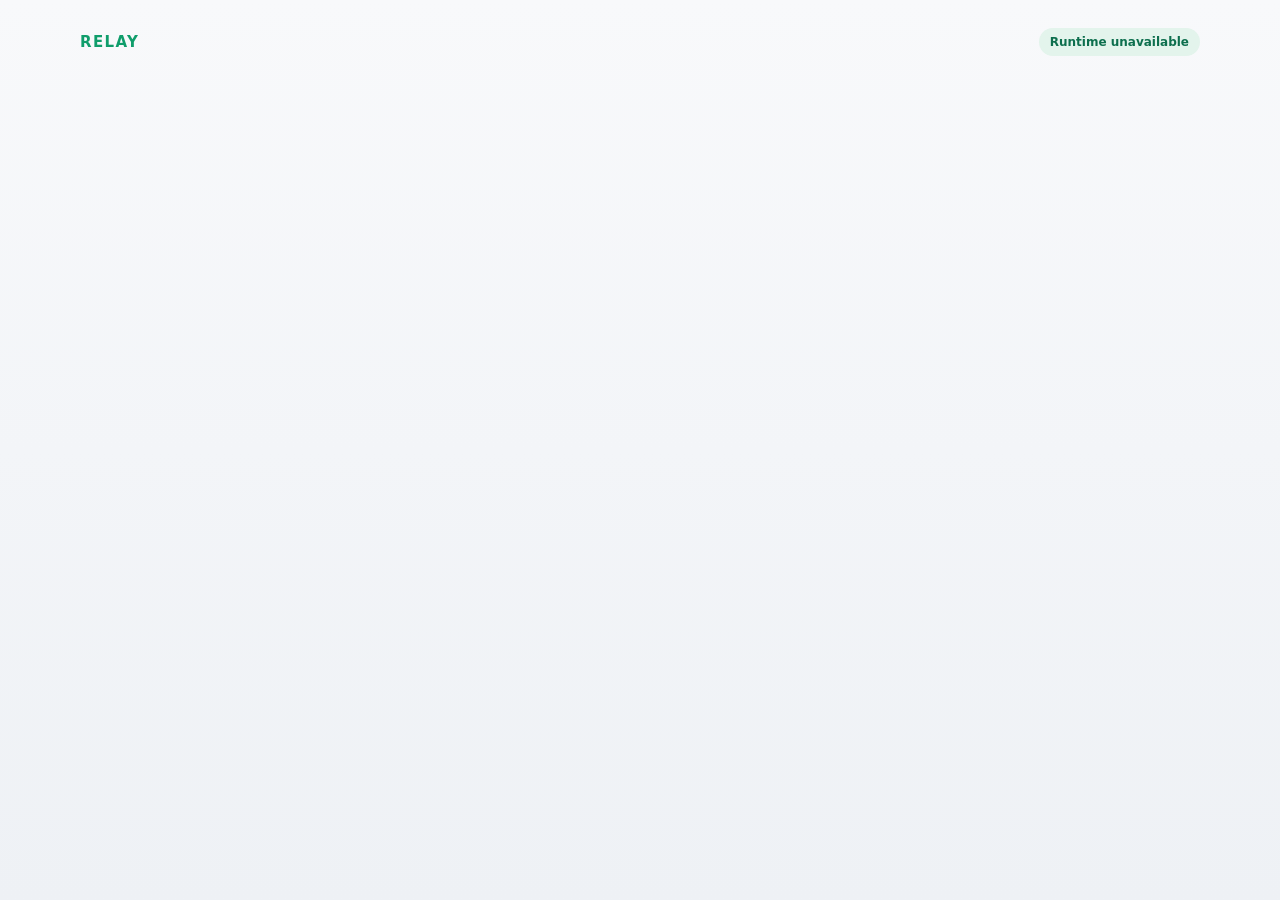
==== src/relay_agent/static/index.html @ c9632611 "Recolor dashboard green, tighten the homepage, and add agent/human mode chip - Switch the accent pal" ====
<!doctype html>
<html lang="en">
  <head>
    <meta charset="utf-8" />
    <meta name="viewport" content="width=device-width, initial-scale=1" />
    <title>Relay</title>
    <style>
      :root {
        color-scheme: light;
        font-family: Inter, ui-sans-serif, system-ui, -apple-system, BlinkMacSystemFont, "Segoe UI", sans-serif;
        background: #f5f6f8;
        color: #17191c;
      }
      * { box-sizing: border-box; }
      body { margin: 0; min-height: 100vh; background: linear-gradient(180deg, #f8f9fb, #eef1f5); transition: background .45s ease; }
      body.private-takeover { background: #0a0b0e; }
      :root:has(body.private-takeover) { background: #0a0b0e; }
      .mode-flag { display: none; align-items: center; gap: 7px; padding: 7px 12px; border-radius: 999px; border: 1px solid #cfe9dc; background: #e3f4ec; color: #0d6f4e; font-size: 12px; font-weight: 700; letter-spacing: .01em; }
      .mode-flag.on { display: inline-flex; }
      .mode-flag .dot { width: 7px; height: 7px; border-radius: 50%; background: #0f9d6b; box-shadow: 0 0 0 3px rgba(15,157,107,.18); }
      body.private-takeover .mode-flag { border-color: rgba(255,255,255,.14); background: rgba(255,255,255,.08); color: #d7dbe4; }
      body.private-takeover .mode-flag .dot { background: #7dd6a8; box-shadow: 0 0 0 3px rgba(125,214,168,.18); }
      button, textarea, input, select { font: inherit; }
      button { border: 0; cursor: pointer; }
      button:disabled { cursor: not-allowed; opacity: .42; }
      .shell { width: min(1120px, calc(100% - 28px)); margin: 0 auto; padding: 28px 0; }
      header { display: flex; align-items: center; justify-content: space-between; gap: 18px; margin-bottom: 22px; }
      .header-actions { display: flex; align-items: center; gap: 10px; }
      .brand { color: #0f9d6b; font-size: 15px; font-weight: 800; letter-spacing: .09em; text-transform: uppercase; }
      .mode { padding: 7px 11px; border-radius: 999px; background: #e3f4ec; color: #0d6f4e; font-size: 12px; font-weight: 700; }
      .model-settings-open { display: none; padding: 7px 11px; border: 1px solid #cbd1da; border-radius: 999px; color: #4f5660; background: white; font-size: 12px; font-weight: 750; }
      .settings-backdrop { position: fixed; z-index: 20; inset: 0; display: none; place-items: center; padding: 20px; background: rgba(24, 28, 38, .42); backdrop-filter: blur(3px); }
      .settings-backdrop.open { display: grid; }
      .settings-panel { width: min(560px, 100%); padding: 24px; border-radius: 20px; background: white; box-shadow: 0 24px 80px rgba(20, 25, 40, .24); }
      .settings-panel h2 { margin: 0 0 7px; font-size: 24px; }
      .settings-copy { margin: 0 0 20px; color: #69717c; font-size: 13px; line-height: 1.5; }
      .settings-fields { display: grid; gap: 15px; }
      .settings-field select { width: 100%; padding: 11px 38px 11px 12px; border: 1px solid #cbd1da; border-radius: 11px; color: #17191c; background: white; outline: none; }
      .settings-field select:focus { border-color: #16a06b; box-shadow: 0 0 0 3px rgba(22, 160, 107, .12); }
      .settings-help { display: block; margin-top: 5px; color: #7a818c; font-size: 11px; }
      .settings-actions { display: flex; align-items: center; justify-content: flex-end; gap: 9px; margin-top: 22px; }
      .secondary { padding: 10px 14px; border: 1px solid #cbd1da; border-radius: 10px; color: #4f5660; background: white; font-weight: 700; }
      #landing { position: relative; }
      #landing::before { content: ""; position: absolute; z-index: 0; top: -90px; left: 50%; width: 720px; max-width: 96vw; height: 440px; transform: translateX(-50%); background: radial-gradient(58% 58% at 50% 38%, rgba(15,157,107,.18), rgba(15,157,107,0) 72%); pointer-events: none; }
      #landing > * { position: relative; z-index: 1; }
      .hero { margin: 20px 0 22px; }
      .eyebrow { display: inline-flex; align-items: center; gap: 8px; margin-bottom: 15px; padding: 7px 13px; border: 1px solid #cfe9dc; border-radius: 999px; background: rgba(227,244,236,.8); color: #0d6f4e; font-size: 12px; font-weight: 700; letter-spacing: .02em; }
      .eyebrow-dot { width: 7px; height: 7px; border-radius: 50%; background: #0f9d6b; box-shadow: 0 0 0 3px rgba(15,157,107,.16); }
      h1 { max-width: 760px; margin: 0 0 12px; font-size: clamp(30px, 4.4vw, 44px); line-height: 1.05; letter-spacing: -.04em; }
      .lede { max-width: 660px; margin: 0; color: #5a616c; font-size: 16px; line-height: 1.55; }
      .hero-chips { display: flex; flex-wrap: wrap; gap: 9px; margin-top: 18px; }
      .hero-chip { padding: 7px 13px; border: 1px solid #e2e5ec; border-radius: 999px; background: rgba(255,255,255,.75); color: #4f5660; font-size: 12px; font-weight: 650; box-shadow: 0 1px 2px rgba(20,25,40,.04); }
      .panel { overflow: hidden; border: 1px solid #dde1e7; border-radius: 20px; background: white; box-shadow: 0 24px 70px rgba(30, 35, 50, .10); }
      .intake { padding: 22px; }
      .intake-footer { display: flex; align-items: center; gap: 12px; margin-top: 16px; }
      .intake-footer .file-name { flex: 1 1 auto; min-width: 0; }
      .start-progress { display: none; align-items: center; gap: 11px; margin-top: 14px; padding: 12px 14px; border: 1px solid #cbe8db; border-radius: 12px; color: #0d6f4e; background: #edf7f2; font-size: 12px; font-weight: 650; line-height: 1.4; }
      .start-progress.visible { display: flex; }
      .spinner { flex: 0 0 auto; width: 17px; height: 17px; border: 2px solid #a9e0c9; border-top-color: #0f9d6b; border-radius: 50%; animation: spin .8s linear infinite; }
      @keyframes spin { to { transform: rotate(360deg); } }
      .setup-panel { max-width: 720px; margin: 54px auto 0; padding: 26px; }
      .setup-panel h1 { margin-bottom: 10px; font-size: clamp(28px, 4vw, 40px); }
      .setup-copy { margin: 0 0 22px; color: #606772; line-height: 1.55; }
      .setup-grid { display: grid; grid-template-columns: repeat(2, minmax(0, 1fr)); gap: 16px; }
      .setup-field input { width: 100%; padding: 12px 13px; border: 1px solid #cbd1da; border-radius: 11px; outline: none; }
      .setup-actions { display: flex; align-items: center; justify-content: space-between; gap: 16px; margin-top: 20px; }
      .setup-note { color: #767d87; font-size: 12px; line-height: 1.45; }
      label { display: block; margin-bottom: 9px; font-size: 13px; font-weight: 750; }
      textarea { width: 100%; min-height: 148px; resize: vertical; border: 1px solid #cbd1da; border-radius: 14px; padding: 14px; color: #17191c; background: #fff; outline: none; }
      textarea:focus, input:focus { border-color: #16a06b; box-shadow: 0 0 0 3px rgba(22, 160, 107, .12); }
      .intake-row { display: flex; align-items: center; justify-content: space-between; gap: 16px; margin-top: 14px; }
      .file-row { display: flex; align-items: center; gap: 10px; margin-top: 12px; }
      .attach-plus { display: inline-flex; align-items: center; justify-content: center; flex: 0 0 auto; width: 40px; height: 40px; margin: 0; border: 1px solid #d5d9e0; border-radius: 12px; color: #4f5660; background: #fff; box-shadow: 0 1px 2px rgba(20,25,40,.05); cursor: pointer; transition: border-color .16s ease, background .16s ease, transform .12s ease; }
      .attach-plus:hover { border-color: #84cbad; color: #0d6f4e; background: #f7f8ff; transform: translateY(-1px); }
      .file-row input, .intake-footer input[type="file"] { position: absolute; width: 1px; height: 1px; overflow: hidden; opacity: 0; }
      .file-name { color: #6b727c; font-size: 12px; }
      .hint { color: #767d87; font-size: 12px; }
      .primary { padding: 11px 17px; border-radius: 11px; background: #17191c; color: white; font-weight: 700; }
      .workspace { display: none; width: 100%; max-width: 100%; height: min(760px, calc(100vh - 70px)); }
      .boards { display: flex; width: 100%; height: 100%; min-width: 0; align-items: stretch; overflow: visible; }
      .board { display: grid; width: 100%; min-width: 0; min-height: 0; overflow: hidden; grid-template-columns: minmax(0, 1fr); grid-template-rows: auto minmax(0, 1fr) auto; border: 1px solid #dde1e7; border-radius: 20px; background: white; box-shadow: 0 14px 45px rgba(30, 35, 50, .07); transition: opacity .42s ease, filter .42s ease, box-shadow .42s ease; }
      .planning-board { flex: 1 1 auto; }
      .board.active { border-color: #9ca6f5; box-shadow: 0 0 0 3px rgba(22, 160, 107, .13), 0 18px 55px rgba(30, 35, 50, .1); }
      .board.inactive { opacity: .5; filter: grayscale(.25); }
      .calling-board { position: relative; display: block; flex: 0 0 0; width: 0; height: 100%; margin-left: 0; align-self: stretch; visibility: hidden; opacity: 0; transform: translateX(16px); pointer-events: none; transition: flex-basis .68s cubic-bezier(.16,1,.3,1), width .68s cubic-bezier(.16,1,.3,1), height .58s cubic-bezier(.16,1,.3,1), margin-left .68s cubic-bezier(.16,1,.3,1), opacity .28s ease, transform .52s cubic-bezier(.16,1,.3,1), border-radius .48s ease; }
      .workspace.calling-active .calling-board,
      .workspace.call-history-open .calling-board { flex-basis: calc(50% - 6px); width: calc(50% - 6px); height: 100%; margin-left: 12px; align-self: stretch; visibility: visible; opacity: 1; transform: translateX(0); pointer-events: auto; }
      .workspace.planning-active.has-call-history:not(.call-history-open) .calling-board { flex-basis: 48px; width: 48px; height: 210px; margin-left: 10px; align-self: flex-start; visibility: visible; opacity: 1; transform: translateX(0); border-radius: 16px 0 0 16px; pointer-events: auto; }
      .workspace.planning-active .calling-board .composer { display: none; }
      .workspace.calling-active .planning-board { opacity: 1; filter: none; }
      .workspace.call-history-open .calling-board.inactive { opacity: 1; filter: none; border-color: #cbd1da; box-shadow: 0 14px 45px rgba(30, 35, 50, .07); }
      .workspace.planning-active.has-call-history:not(.call-history-open) .calling-board.inactive { opacity: 1; filter: none; border-color: #7cc6a4; box-shadow: -6px 12px 30px rgba(53, 64, 161, .16); }
      .call-content { position: absolute; inset: 0; display: grid; width: 100%; height: 100%; min-width: 0; min-height: 0; grid-template-columns: minmax(0, 1fr); grid-template-rows: auto auto minmax(0, 1fr) auto; opacity: 0; transform: translateX(18px); visibility: hidden; pointer-events: none; transition: opacity .18s ease, transform .32s ease, visibility 0s linear .32s; }
      .workspace.calling-active .call-content,
      .workspace.call-history-open .call-content { opacity: 1; transform: translateX(0); visibility: visible; pointer-events: auto; transition: opacity .3s ease .22s, transform .48s cubic-bezier(.16,1,.3,1) .12s, visibility 0s linear 0s; }
      .call-bookmark { position: absolute; inset: 0; display: flex; flex-direction: column; align-items: center; justify-content: center; gap: 12px; width: 100%; padding: 12px 0; border-radius: inherit; color: #3540a1; background: linear-gradient(180deg, #f4f5ff, #e8eaff); opacity: 0; visibility: hidden; pointer-events: none; transition: opacity .2s ease, visibility 0s linear .25s; }
      .workspace.planning-active.has-call-history:not(.call-history-open) .call-bookmark { opacity: 1; visibility: visible; pointer-events: auto; transition: opacity .28s ease .28s, visibility 0s linear 0s; }
      .bookmark-label { writing-mode: vertical-rl; transform: rotate(180deg); font-size: 11px; font-weight: 800; letter-spacing: .06em; text-transform: uppercase; }
      .bookmark-count { display: grid; width: 24px; height: 24px; place-items: center; border-radius: 999px; color: white; background: #0f9d6b; font-size: 10px; font-weight: 800; }
      .board-header { display: flex; align-items: center; justify-content: space-between; gap: 14px; min-width: 0; overflow: hidden; padding: 14px 16px; border-bottom: 1px solid #e6e8ed; background: #fbfbfc; }
      .workspace.planning-active.has-call-history .call-board-header { cursor: pointer; }
      .task-title { min-width: 0; }
      .task-title strong { display: flex; align-items: center; gap: 8px; font-size: 14px; }
      .task-title > span { display: block; overflow: hidden; color: #747b85; font-size: 12px; text-overflow: ellipsis; white-space: nowrap; }
      .phase-badge { padding: 4px 7px; border-radius: 999px; color: #4a55c7; background: #e0f3ea; font-size: 10px; font-weight: 800; text-transform: uppercase; }
      .phase-badge.live { color: #9a342d; background: #ffebe9; }
      .call-controls { display: flex; flex: 0 0 auto; align-items: center; gap: 8px; }
      .history-toggle { display: none; padding: 8px 11px; border: 1px solid #cbd1da; border-radius: 9px; color: #4f5660; background: white; font-size: 11px; font-weight: 750; }
      .workspace.planning-active.has-call-history .history-toggle { display: block; }
      .listen { display: none; align-items: center; gap: 7px; flex: 0 0 auto; padding: 8px 13px; border: 1px solid #d5d9e0; border-radius: 999px; color: #4f5660; background: #fff; font-size: 12px; font-weight: 650; box-shadow: 0 1px 2px rgba(20,25,40,.05); transition: border-color .16s ease, color .16s ease, background .16s ease, box-shadow .16s ease; }
      .listen:hover { border-color: #b7bcc6; color: #24282e; }
      .listen svg { display: block; }
      .listen.active { border-color: #5cbf98; color: #3540a1; background: #e6f5ee; box-shadow: 0 0 0 3px rgba(22,160,107,.12); }
      .takeover-bar { width: 100%; margin: 0 0 9px; padding: 12px 14px; border: 1px solid #d5d9e0; border-radius: 13px; background: #fff; color: #24282e; font-size: 13px; font-weight: 700; box-shadow: 0 1px 3px rgba(20,25,40,.06); transition: border-color .16s ease, background .16s ease, color .16s ease, box-shadow .16s ease, transform .12s ease; }
      .takeover-bar:hover:not(:disabled) { border-color: #b7bcc6; transform: translateY(-1px); }
      .takeover-bar.active { border-color: #0f9d6b; background: #0f9d6b; color: #fff; box-shadow: 0 6px 20px rgba(15,157,107,.28); }
      .takeover-bar.required { border-color: #d9534a; background: #fff2f0; color: #a5332a; animation: takeover-pulse 1.2s ease-in-out infinite; }
      @keyframes takeover-pulse { 50% { transform: scale(1.035); box-shadow: 0 0 0 7px rgba(211, 72, 61, .13); } }
      .prompt.takeover-warning { border: 2px solid #d95b50; background: #fff0ed; color: #7f2923; }
      .takeover-mode-label { display: none; padding: 7px 10px; border: 1px solid rgba(255,255,255,.2); border-radius: 999px; color: #f4f5f7; background: rgba(255,255,255,.09); backdrop-filter: blur(12px); font-size: 10px; font-weight: 800; letter-spacing: .04em; text-transform: uppercase; }
      .workspace.takeover-active .takeover-mode-label { display: inline-flex; }
      .workspace.takeover-active .planning-board { border-color: #30343b; color: #f4f5f7; background: #101216; box-shadow: 0 0 0 3px rgba(25,27,32,.2), 0 22px 70px rgba(0,0,0,.28); }
      .workspace.takeover-active .planning-board .board-header,
      .workspace.takeover-active .planning-board .composer { border-color: #30343b; background: rgba(18,20,24,.92); }
      .workspace.takeover-active .planning-board .timeline { background: radial-gradient(circle at top right, #252a31, #101216 58%); }
      .workspace.takeover-active .planning-board .task-title > span,
      .workspace.takeover-active .planning-board .speaker,
      .workspace.takeover-active .planning-board .hint { color: #aeb4be; }
      .workspace.takeover-active .planning-board .phase-badge { color: #f0f2f5; background: rgba(255,255,255,.12); }
      .workspace.takeover-active .planning-board .relay_private { border-color: #59616e; color: #ecf0f4; background: rgba(255,255,255,.08); }
      .workspace.takeover-active .planning-board .user_private { border-color: #376b58; color: #dff9ee; background: rgba(29,99,73,.3); }
      .workspace.takeover-active .planning-board .prompt { color: #edf0f4; background: rgba(255,255,255,.08); }
      .workspace.takeover-active .planning-board .prompt.takeover-warning { border-color: #e88980; color: #ffe8e5; background: rgba(142,45,38,.3); }
      .workspace.takeover-active .planning-board input { border-color: #4a505a; color: #f7f8fa; background: #1c1f24; }
      .workspace.takeover-active .planning-board input::placeholder { color: #858d98; }
      .workspace.takeover-active .calling-board { opacity: .5; filter: grayscale(1); box-shadow: none; }
      .workspace.takeover-active .takeover.active { border-color: #f1f3f5; color: #f6f7f8; background: #17191d; box-shadow: 0 0 0 3px rgba(255,255,255,.12); }
      /* Full-app "private mode": the entire interface goes dark while the user has taken over the call. */
      body.private-takeover { background: #0a0b0e; }
      body.private-takeover .brand { color: #a6e3c8; }
      body.private-takeover .mode { background: rgba(255,255,255,.08); color: #d3d7e0; }
      body.private-takeover .model-settings-open { border-color: #33383f; color: #d3d7e0; background: rgba(255,255,255,.04); }
      body.private-takeover .takeover-bar.active { border-color: rgba(255,255,255,.22); }
      .hangup { flex: 0 0 auto; padding: 9px 13px; border: 1px solid #d64c4c; border-radius: 10px; background: #d64c4c; color: #fff; font-size: 12px; font-weight: 750; }
      .call-tabs { display: flex; min-width: 0; gap: 7px; overflow-x: auto; padding: 10px 12px; border-bottom: 1px solid #e6e8ed; background: white; scrollbar-width: thin; }
      .call-tab { flex: 0 0 auto; max-width: 190px; overflow: hidden; padding: 8px 10px; border: 1px solid #d8dce3; border-radius: 9px; color: #68707b; background: #f8f9fb; font-size: 11px; font-weight: 750; text-overflow: ellipsis; white-space: nowrap; }
      .call-tab.selected { border-color: #7cc6a4; color: #3540a1; background: #e3f4ec; }
      .call-tab.current::before { content: ''; display: inline-block; width: 6px; height: 6px; margin-right: 6px; border-radius: 50%; background: #e2564c; vertical-align: 1px; }
      .call-timeline-shell { min-width: 0; min-height: 0; overflow: hidden; background: #f7f8fa; }
      .call-pane { display: none; width: 100%; height: 100%; }
      .call-pane.selected { display: block; }
      .timeline { min-width: 0; overflow-x: hidden; overflow-y: auto; padding: 22px clamp(16px, 4vw, 54px); background: #f7f8fa; }
      .event { min-width: 0; margin: 0 0 13px; animation: rise .22s ease-out; }
      .message-event { display: flex; width: 100%; min-width: 0; flex-direction: column; align-items: flex-start; }
      .message-event.right { align-items: flex-end; }
      .message-event.optimistic { opacity: .82; }
      .message-event.optimistic-failed .bubble { border-color: #e2aaa5; background: #fff0ee; color: #8d332c; }
      .pending-indicator { color: #737b87; font-size: 12px; font-weight: 650; }
      .pending-indicator::after { content: '…'; display: inline-block; width: 18px; overflow: hidden; vertical-align: bottom; animation: thinking 1.2s steps(4, end) infinite; }
      @keyframes thinking { from { width: 0; } to { width: 18px; } }
      @keyframes rise { from { transform: translateY(4px); opacity: 0; } to { transform: translateY(0); opacity: 1; } }
      .bubble { width: auto; max-width: min(82%, 680px); margin: 0; padding: 11px 14px; border-radius: 16px; line-height: 1.42; font-size: 14px; overflow-wrap: anywhere; word-break: break-word; white-space: pre-wrap; }
      .representative { border-bottom-left-radius: 5px; background: white; border: 1px solid #e1e4e9; }
      .relay { border-bottom-right-radius: 5px; background: #0f9d6b; color: white; }
      .user_private { border: 1px solid #abd8c4; border-bottom-right-radius: 5px; background: #e6f7ef; color: #14533b; }
      .relay_private { border: 1px dashed #9ca6f5; border-bottom-right-radius: 5px; background: #f0f1ff; color: #3540a1; }
      .planning-board .relay_private { border-bottom-right-radius: 16px; border-bottom-left-radius: 5px; }
      .speaker { margin: 0 4px 4px; color: #7a818c; font-size: 10px; font-weight: 750; text-transform: uppercase; }
      .align-right { text-align: right; }
      .status, .notice, .secure-gap { max-width: 760px; margin: 11px auto; padding: 8px 12px; border-radius: 10px; text-align: center; font-size: 12px; }
      .status { color: #626a75; background: #e9ecf0; }
      .notice { color: #755515; background: #fff4d7; }
      .secure-gap { padding: 18px; border: 1px dashed #8c929b; color: #4f5660; background: #eef0f3; font-weight: 700; }
      .comparison { margin: 20px auto; overflow-x: auto; border: 1px solid #dce0e6; border-radius: 14px; background: white; }
      .plan-card { max-width: 760px; margin: 18px auto; overflow: hidden; border: 1px solid #dce0e6; border-radius: 14px; background: white; }
      .plan-head { padding: 13px 15px; background: #f0f1ff; color: #3540a1; font-size: 13px; font-weight: 800; }
      .plan-body { padding: 14px 15px; }
      .plan-address { margin-bottom: 10px; color: #4f5660; font-size: 12px; }
      .plan-row { display: grid; grid-template-columns: minmax(0, 1fr) minmax(0, 45%); gap: 12px; padding: 9px 0; border-top: 1px solid #eceef2; font-size: 12px; }
      .plan-phone { min-width: 0; overflow-wrap: anywhere; color: #68707b; font-variant-numeric: tabular-nums; text-align: right; }
      .plan-questions { margin: 10px 0 0; padding-left: 18px; color: #4f5660; font-size: 12px; }
      .agent-plan-summary { margin-bottom: 10px; color: #343a43; font-size: 13px; line-height: 1.45; }
      .call-summary { max-width: 760px; margin: 18px auto; overflow: hidden; border: 1px solid #bed8cc; border-radius: 16px; background: #f7fcfa; box-shadow: 0 12px 30px rgba(30, 94, 68, .08); }
      .call-summary-head { display: flex; align-items: center; justify-content: space-between; gap: 12px; padding: 14px 16px; color: #174c39; background: #e2f3ec; font-size: 13px; font-weight: 800; }
      .call-summary-status { padding: 4px 7px; border-radius: 999px; color: #236146; background: rgba(255,255,255,.7); font-size: 10px; text-transform: uppercase; }
      .call-summary-body { padding: 15px 16px; color: #3e4c46; font-size: 12px; line-height: 1.5; }
      .call-summary-section + .call-summary-section { margin-top: 12px; }
      .call-summary-section strong { display: block; margin-bottom: 5px; color: #1d332a; }
      .call-summary-list { margin: 0; padding-left: 18px; }
      .agent-plan-target { color: #68707b; font-size: 11px; }
      .comparison-caption { padding: 13px 14px; color: #4d5560; font-size: 12px; font-weight: 700; }
      table { width: 100%; border-collapse: collapse; min-width: 700px; font-size: 12px; }
      th, td { padding: 11px 13px; border-top: 1px solid #e8eaee; text-align: left; }
      th { color: #68707b; background: #fafbfc; }
      .composer { padding: 14px 18px 18px; border-top: 1px solid #e1e4e9; background: white; }
      .prompt { margin-bottom: 12px; padding: 13px; border-radius: 13px; background: #f3f4f7; }
      .prompt-question { margin-bottom: 10px; font-size: 13px; font-weight: 700; }
      .choices { display: flex; flex-wrap: wrap; gap: 8px; }
      .choice { padding: 9px 12px; border: 1px solid #cbd1da; border-radius: 10px; background: white; color: #24282e; font-size: 12px; font-weight: 700; }
      .choice:hover { border-color: #16a06b; color: #0d6f4e; }
      .choice.risky { border-color: #e0a19b; color: #a33c34; background: #fff7f6; }
      .instruction-row { display: flex; gap: 9px; }
      .instruction-row input { width: 100%; min-width: 0; padding: 11px 13px; border: 1px solid #cbd1da; border-radius: 11px; outline: none; }
      .composer-field-hint { display: none; margin: 0 0 7px; color: #737b87; font-size: 11px; font-weight: 650; }
      .composer-field-hint.visible { display: block; }
      .send { padding: 10px 15px; border-radius: 10px; background: #17191c; color: white; font-weight: 700; }
      .attach-inline { display: none; align-items: center; justify-content: center; flex: 0 0 auto; width: 42px; margin: 0; border: 1px solid #d5d9e0; border-radius: 12px; color: #4f5660; background: #fff; cursor: pointer; transition: border-color .16s ease, color .16s ease, background .16s ease; }
      .attach-inline:hover { border-color: #84cbad; color: #0d6f4e; background: #f7f8ff; }
      .instruction-row .task-context-input { position: absolute; width: 1px; min-width: 1px; height: 1px; padding: 0; overflow: hidden; opacity: 0; }
      .secure-form { display: grid; grid-template-columns: minmax(0, 1fr); gap: 8px; margin: 10px 0; }
      .secure-form input { min-width: 0; padding: 10px; border: 1px solid #cbd1da; border-radius: 9px; }
      .masked-field { display: flex; gap: 8px; align-items: stretch; margin: 10px 0; }
      .masked-field input { flex: 1 1 auto; min-width: 0; padding: 11px 12px; border: 1px solid #cbd1da; border-radius: 10px; font: 600 16px/1.2 ui-monospace, SFMono-Regular, Menlo, monospace; letter-spacing: .38em; }
      .masked-field input[type="date"], .masked-field input[type="month"] { letter-spacing: normal; font-family: inherit; }
      .masked-field .reveal { display: inline-flex; align-items: center; justify-content: center; flex: 0 0 auto; width: 44px; border: 1px solid #cbd1da; border-radius: 10px; color: #4f5660; background: #f4f5f7; }
      .masked-field .reveal.on { border-color: #5cbf98; color: #3540a1; background: #e0f3ea; }
      .otp-field { display: flex; gap: 9px; align-items: center; margin: 10px 0; }
      .otp-boxes { display: flex; gap: 8px; flex-wrap: wrap; }
      .otp-boxes input { width: 38px; height: 46px; padding: 0; text-align: center; border: 1px solid #cbd1da; border-radius: 10px; font: 500 20px/1 ui-monospace, SFMono-Regular, Menlo, monospace; color: #17191c; background: #fff; outline: none; }
      .otp-boxes input:focus { border-color: #16a06b; box-shadow: 0 0 0 3px rgba(22,160,107,.14); }
      .otp-boxes .otp-group-gap { margin-left: 8px; }
      .error { display: none; margin: 0 0 10px; padding: 9px 11px; border-radius: 9px; color: #9b342d; background: #fff0ef; font-size: 12px; }
      @media (max-width: 650px) {
        .shell { width: min(100% - 16px, 1120px); padding: 12px 0; }
        .hero { margin: 15px 5px 20px; }
        .workspace { height: calc(100vh - 24px); }
        .workspace.calling-active .boards,
        .workspace.call-history-open .boards { flex-direction: column; }
        .workspace.calling-active .planning-board,
        .workspace.call-history-open .planning-board { flex: 1 1 48%; min-height: 280px; overflow: hidden; opacity: 1; }
        .workspace.calling-active .calling-board,
        .workspace.call-history-open .calling-board { flex: 1 1 auto; width: 100%; height: auto; margin: 10px 0 0; }
        .bubble { max-width: 88%; }
        .secure-form { grid-template-columns: 1fr; }
        .setup-grid { grid-template-columns: 1fr; }
        .setup-actions { align-items: stretch; flex-direction: column; }
      }
    </style>
  </head>
  <body>
    <div class="shell">
      <header>
        <div class="brand">Relay</div>
        <div class="header-actions">
          <span id="mode-flag" class="mode-flag"><span class="dot"></span><span class="mode-flag-text">Agent mode · you're behind the scenes</span></span>
          <button id="model-settings-open" class="model-settings-open">Models</button>
          <div id="mode" class="mode">Loading runtime…</div>
        </div>
      </header>
      <div id="model-settings" class="settings-backdrop" role="dialog" aria-modal="true" aria-labelledby="model-settings-title">
        <section class="settings-panel">
          <h2 id="model-settings-title">Model settings</h2>
          <p class="settings-copy">Choose each model independently. Selections are saved only on this machine and apply to new planning turns and new calls.</p>
          <div id="model-settings-error" class="error"></div>
          <div class="settings-fields">
            <div class="settings-field">
              <label for="planning-model">Planning</label>
              <select id="planning-model"></select>
              <span class="settings-help">Private task reasoning, structured plans, and web research.</span>
            </div>
            <div class="settings-field">
              <label for="gatekeeper-model">Gatekeeper</label>
              <select id="gatekeeper-model"></select>
              <span class="settings-help">Fast text-only check before Relay answers each representative turn.</span>
            </div>
            <div class="settings-field">
              <label for="realtime-model">Realtime voice</label>
              <select id="realtime-model"></select>
              <span class="settings-help">Live speech-to-speech conversation during phone calls.</span>
            </div>
            <div class="settings-field">
              <label for="transcription-model">Transcription</label>
              <select id="transcription-model"></select>
              <span class="settings-help">Representative speech-to-text inside the live session.</span>
            </div>
          </div>
          <div class="settings-actions">
            <button id="model-settings-cancel" class="secondary">Cancel</button>
            <button id="model-settings-save" class="primary">Save models</button>
          </div>
        </section>
      </div>
      <section id="setup" style="display:none">
        <section class="panel setup-panel">
          <h1>Connect your local Relay</h1>
          <p class="setup-copy">Relay runs on this computer with your own OpenAI and Twilio accounts. These credentials are saved only in a private local file and are never sent to Relay’s maintainers.</p>
          <div id="setup-error" class="error"></div>
          <div class="setup-grid">
            <div class="setup-field" data-credential="TWILIO_ACCOUNT_SID">
              <label for="twilio-account-sid">Twilio Account SID</label>
              <input id="twilio-account-sid" type="text" autocomplete="off" placeholder="AC…" />
            </div>
            <div class="setup-field" data-credential="TWILIO_AUTH_TOKEN">
              <label for="twilio-auth-token">Twilio Auth Token</label>
              <input id="twilio-auth-token" type="password" autocomplete="new-password" />
            </div>
            <div class="setup-field" data-credential="TWILIO_FROM_NUMBER">
              <label for="twilio-from-number">Twilio phone number</label>
              <input id="twilio-from-number" type="tel" autocomplete="off" placeholder="+12025550123" />
            </div>
            <div class="setup-field" data-credential="OPENAI_API_KEY">
              <label for="openai-api-key">OpenAI API key</label>
              <input id="openai-api-key" type="password" autocomplete="new-password" placeholder="sk-…" />
            </div>
          </div>
          <div class="setup-actions">
            <span class="setup-note">Environment variables take precedence. Saved credentials use owner-only file permissions.</span>
            <button id="save-setup" class="primary">Save and continue</button>
          </div>
        </section>
      </section>
      <section id="landing" style="display:none">
        <div class="hero">
          <span class="eyebrow"><span class="eyebrow-dot"></span>Local-first voice agent</span>
          <h1>Delegate the call.<br/>Keep the control.</h1>
          <p class="lede">Give Relay a goal and the relevant context. It handles the phone calls, keeps you informed visually, and brings you in only when your knowledge, approval, or voice is needed.</p>
          <div class="hero-chips">
            <span class="hero-chip">Real calls, on your keys</span>
            <span class="hero-chip">Approves before it acts</span>
            <span class="hero-chip">You can take over anytime</span>
          </div>
        </div>
        <section id="intake-panel" class="panel intake">
          <label for="goal">What should Relay accomplish?</label>
          <textarea id="goal" placeholder="Describe your goal and constraints…"></textarea>
          <div id="intake-error" class="error"></div>
          <div id="start-progress" class="start-progress" role="status" aria-live="polite">
            <span class="spinner" aria-hidden="true"></span>
            <span>Relay is researching your goal and building a reviewable plan. Web research can take several seconds.</span>
          </div>
          <div class="intake-footer">
            <label class="attach-plus" for="context-file" title="Attach a context file" aria-label="Attach a context file">
              <svg viewBox="0 0 24 24" width="17" height="17" aria-hidden="true"><path d="M12 5v14M5 12h14" fill="none" stroke="currentColor" stroke-width="2" stroke-linecap="round"/></svg>
            </label>
            <input id="context-file" type="file" accept=".pdf,.txt,.md,.markdown,.csv,.tsv,.log,.text" />
            <span id="file-name" class="file-name">Optional · PDF or text file, up to 10 MB</span>
            <button id="start" class="primary" disabled>Start task</button>
          </div>
        </section>
      </section>

      <section id="workspace" class="workspace planning-active">
        <div class="boards">
          <section id="planning-board" class="board planning-board active">
            <div class="board-header">
              <div class="task-title"><strong><span>Private Workspace</span><span id="planning-badge" class="phase-badge">Active</span><span class="takeover-mode-label">Private local voice</span></strong><span id="goal-summary"></span></div>
            </div>
            <div id="planning-timeline" class="timeline" aria-live="polite"></div>
            <div id="planning-composer" class="composer">
              <div id="planning-error" class="error"></div>
              <div id="planning-prompt" class="prompt"></div>
              <div id="composer-field-hint" class="composer-field-hint"></div>
              <button id="takeover" class="takeover-bar" type="button" style="display:none">Take over &amp; speak by typing</button>
              <div class="instruction-row">
                <label id="task-attach-label" class="attach-inline" for="task-context-file" title="Attach a context file" aria-label="Attach a context file">
                  <svg viewBox="0 0 24 24" width="16" height="16" aria-hidden="true"><path d="M12 5v14M5 12h14" fill="none" stroke="currentColor" stroke-width="2" stroke-linecap="round"/></svg>
                </label>
                <input id="task-context-file" class="task-context-input" type="file" accept=".pdf,.txt,.md,.markdown,.csv,.tsv,.log,.text" />
                <input id="planning-instruction" type="text" placeholder="Reply to Relay or revise the plan…" />
                <button id="planning-send" class="send">Send</button>
              </div>
            </div>
          </section>
          <section id="calling-board" class="board calling-board">
            <button id="call-bookmark" class="call-bookmark" aria-label="Open Call Console history">
              <span class="bookmark-label">Call history</span>
              <span id="bookmark-count" class="bookmark-count">0</span>
            </button>
            <div class="call-content">
              <div id="call-board-header" class="board-header call-board-header" aria-expanded="false">
                <div class="task-title"><strong><span>Call Console</span><span id="calling-badge" class="phase-badge live">Live</span></strong><span>External voice transcript · private messages stay in the workspace</span></div>
                <div class="call-controls">
                  <button id="history-toggle" class="history-toggle">Minimize</button>
                  <button id="listen" class="listen" type="button" aria-pressed="false" title="Listen to the live call in this browser"><svg viewBox="0 0 24 24" width="15" height="15" aria-hidden="true"><path d="M4 9v6h4l5 4V5L8 9H4z" fill="currentColor"/><path d="M17 9.5l4 5M21 9.5l-4 5" fill="none" stroke="currentColor" stroke-width="1.7" stroke-linecap="round"/></svg><span>Listen</span></button>
                  <button id="hangup" class="hangup" style="display:none">End call</button>
                </div>
              </div>
              <nav id="call-tabs" class="call-tabs" aria-label="External call transcripts"></nav>
              <div id="calling-timeline" class="call-timeline-shell" aria-live="polite"></div>
              <div id="calling-composer" class="composer">
                <div id="calling-error" class="error"></div>
                <div id="calling-prompt" class="prompt"></div>
              </div>
            </div>
          </section>
        </div>
      </section>
    </div>

    <script>
      const landing = document.querySelector('#landing');
      const setup = document.querySelector('#setup');
      const workspace = document.querySelector('#workspace');
      const goalInput = document.querySelector('#goal');
      const startButton = document.querySelector('#start');
      const contextFile = document.querySelector('#context-file');
      const taskContextFile = document.querySelector('#task-context-file');
      const planningTimeline = document.querySelector('#planning-timeline');
      const callTabs = document.querySelector('#call-tabs');
      const callingTimeline = document.querySelector('#calling-timeline');
      const planningPrompt = document.querySelector('#planning-prompt');
      const callingPrompt = document.querySelector('#calling-prompt');
      const planningInstruction = document.querySelector('#planning-instruction');
      let task = null;
      let workflowPhase = 'planning';
      const seenPlanningEventIds = new Set();
      const callViews = new Map();
      let selectedCallId = null;
      let callHistoryOpen = false;
      let advanceTimer = null;
      let refreshTimer = null;
      let actionInFlight = false;
      let runtimeMode = 'standard';
      let currentModelSettings = null;
      let composerModeKey = '';
      let listenSocket = null;
      let listenAudioContext = null;
      let listenWanted = false;
      let listenGeneration = 0;
      let listenPlayheads = {representative: 0, relay: 0};
      const listenSources = new Set();

      function fillModelSelect(id, options, selected) {
        const select = document.querySelector(id);
        select.replaceChildren(...options.map(model => {
          const option = document.createElement('option');
          option.value = model;
          option.textContent = model;
          option.selected = model === selected;
          return option;
        }));
      }

      function renderModelSettings(settings) {
        currentModelSettings = settings;
        fillModelSelect('#planning-model', settings.options.planning, settings.planning_model);
        fillModelSelect('#gatekeeper-model', settings.options.gatekeeper, settings.gatekeeper_model);
        fillModelSelect('#realtime-model', settings.options.realtime, settings.realtime_model);
        fillModelSelect('#transcription-model', settings.options.transcription, settings.transcription_model);
      }

      async function loadRuntime() {
        const runtime = await fetch('/api/runtime').then(readResponse);
        runtimeMode = runtime.mode;
        const settingsButton = document.querySelector('#model-settings-open');
        settingsButton.style.display = runtime.mode === 'demo' ? 'none' : 'block';
        if (runtime.mode !== 'demo') {
          renderModelSettings(await fetch('/api/model-settings').then(readResponse));
        }
        document.querySelector('#mode').textContent = runtime.mode === 'demo'
          ? 'Simulated insurance demo'
          : `Agentic production preview · ${runtime.planner_model}`;
        setup.style.display = runtime.setup_required ? 'block' : 'none';
        landing.style.display = runtime.setup_required ? 'none' : 'block';
        document.querySelectorAll('[data-credential]').forEach(field => {
          field.style.display = runtime.missing_credentials.includes(field.dataset.credential) ? 'block' : 'none';
        });
      }

      function mountTakeoverPreview() {
        setup.style.display = 'none';
        landing.style.display = 'none';
        workspace.style.display = 'block';
        runtimeMode = 'standard';
        document.querySelector('#model-settings-open').style.display = 'none';
        document.querySelector('#mode').textContent = 'Takeover UI preview';
        const callingBoard = document.querySelector('#calling-board');
        if (callingBoard) callingBoard.style.display = 'none';
        window.sendTakeoverText = value => setPreviewStatus('Spoken locally to the representative → ' + JSON.stringify(value));

        const timeline = document.querySelector('#planning-timeline');
        timeline.innerHTML = '';
        const bar = document.createElement('div');
        bar.style.cssText = 'display:flex; flex-wrap:wrap; gap:8px; margin-bottom:14px;';
        const status = document.createElement('div');
        status.style.cssText = 'font-size:13px; color:var(--text-secondary,#5a616c); min-height:20px;';
        function setPreviewStatus(text) { status.textContent = text; }

        const fields = [
          ['Date of birth', 'date_of_birth'],
          ['Expiration', 'expiration'],
          ['Card number', 'card_number'],
          ['CVV', 'cvv'],
          ['SSN', 'full_ssn'],
          ['SSN last 4', 'ssn_last_four'],
          ['General text', '__general__'],
        ];
        const promptBox = document.querySelector('#planning-prompt');
        function showField(field) {
          setPreviewStatus('');
          promptBox.style.display = 'block';
          promptBox.innerHTML = '';
          planningInstruction.disabled = field !== '__general__';
          const q = document.createElement('div');
          q.className = 'prompt-question';
          if (field === '__general__') {
            q.textContent = 'General takeover — type anything below; it is spoken to the representative.';
            promptBox.appendChild(q);
            planningInstruction.placeholder = 'Type what you want to say to the representative…';
            planningInstruction.focus();
            return;
          }
          q.textContent = 'Take over: enter the ' + field.replace(/_/g, ' ');
          promptBox.appendChild(q);
          renderTakeoverFieldInput(promptBox, field);
        }
        fields.forEach(([label, field]) => {
          const button = document.createElement('button');
          button.className = 'choice';
          button.textContent = label;
          button.onclick = () => showField(field);
          bar.appendChild(button);
        });
        const dark = document.createElement('button');
        dark.className = 'choice';
        dark.textContent = 'Toggle private (dark) mode';
        dark.onclick = () => {
          const on = document.body.classList.toggle('private-takeover');
          workspace.classList.toggle('takeover-active', on);
        };
        bar.appendChild(dark);
        timeline.append(bar, status);
        showField('card_number');
      }

      if (new URLSearchParams(location.search).get('preview') === 'takeover') {
        // Defer to the next tick so the field-rendering consts declared later in this script are initialized.
        setTimeout(mountTakeoverPreview, 0);
      } else {
        loadRuntime().catch(() => {
          document.querySelector('#mode').textContent = 'Runtime unavailable';
        });
      }

      document.querySelector('#model-settings-open').addEventListener('click', () => {
        if (currentModelSettings) renderModelSettings(currentModelSettings);
        document.querySelector('#model-settings-error').style.display = 'none';
        document.querySelector('#model-settings').classList.add('open');
        document.querySelector('#planning-model').focus();
      });
      document.querySelector('#model-settings-cancel').addEventListener('click', () => {
        document.querySelector('#model-settings').classList.remove('open');
      });
      document.querySelector('#model-settings').addEventListener('click', event => {
        if (event.target.id === 'model-settings') event.currentTarget.classList.remove('open');
      });
      document.addEventListener('keydown', event => {
        if (event.key === 'Escape') document.querySelector('#model-settings').classList.remove('open');
      });
      document.querySelector('#model-settings-save').addEventListener('click', async () => {
        const button = document.querySelector('#model-settings-save');
        const errorBox = document.querySelector('#model-settings-error');
        button.disabled = true;
        button.textContent = 'Saving…';
        errorBox.style.display = 'none';
        try {
          await readResponse(await fetch('/api/model-settings', {
            method: 'PUT',
            headers: {'Content-Type': 'application/json'},
            body: JSON.stringify({
              planning_model: document.querySelector('#planning-model').value,
              gatekeeper_model: document.querySelector('#gatekeeper-model').value,
              realtime_model: document.querySelector('#realtime-model').value,
              transcription_model: document.querySelector('#transcription-model').value,
            }),
          }));
          document.querySelector('#model-settings').classList.remove('open');
          await loadRuntime();
        } catch (error) {
          errorBox.textContent = error.message;
          errorBox.style.display = 'block';
        } finally {
          button.disabled = false;
          button.textContent = 'Save models';
        }
      });

      document.querySelector('#save-setup').addEventListener('click', async () => {
        const button = document.querySelector('#save-setup');
        const errorBox = document.querySelector('#setup-error');
        button.disabled = true;
        button.textContent = 'Saving…';
        errorBox.style.display = 'none';
        try {
          const response = await fetch('/api/setup', {
            method: 'POST',
            headers: {'Content-Type': 'application/json'},
            body: JSON.stringify({
              twilio_account_sid: document.querySelector('#twilio-account-sid').value,
              twilio_auth_token: document.querySelector('#twilio-auth-token').value,
              twilio_from_number: document.querySelector('#twilio-from-number').value,
              openai_api_key: document.querySelector('#openai-api-key').value,
            }),
          });
          await readResponse(response);
          document.querySelectorAll('#setup input').forEach(input => { input.value = ''; });
          await loadRuntime();
        } catch (error) {
          errorBox.textContent = error.message;
          errorBox.style.display = 'block';
        } finally {
          button.disabled = false;
          button.textContent = 'Save and continue';
        }
      });

      goalInput.addEventListener('input', () => {
        startButton.disabled = !goalInput.value.trim();
      });
      contextFile.addEventListener('change', () => {
        document.querySelector('#file-name').textContent = contextFile.files[0]?.name || 'Optional · PDF or text file, up to 10 MB';
      });

      startButton.addEventListener('click', async () => {
        const submittedGoal = goalInput.value.trim();
        startButton.disabled = true;
        startButton.textContent = 'Researching…';
        document.querySelector('#intake-panel').setAttribute('aria-busy', 'true');
        document.querySelector('#start-progress').classList.add('visible');
        document.querySelector('#intake-error').style.display = 'none';
        document.querySelector('#goal-summary').textContent = submittedGoal;
        landing.style.display = 'none';
        workspace.style.display = 'block';
        const optimisticStart = appendOptimisticInstruction('planning', submittedGoal);
        optimisticStart.pending.textContent = 'Relay is researching your goal and preparing its first response';
        try {
          const contexts = [];
          if (contextFile.files[0]) {
            const form = new FormData();
            form.append('file', contextFile.files[0]);
            const upload = await fetch('/api/contexts', {method: 'POST', body: form});
            contexts.push(await readResponse(upload));
          }
          const response = await fetch('/api/tasks', {
            method: 'POST',
            headers: {'Content-Type': 'application/json'},
            body: JSON.stringify({goal: submittedGoal, contexts})
          });
          task = await readResponse(response);
          clearOptimisticInstruction(optimisticStart);
          document.querySelector('#goal-summary').textContent = task.goal;
          renderTask();
        } catch (error) {
          clearOptimisticInstruction(optimisticStart);
          workspace.style.display = 'none';
          landing.style.display = 'block';
          const intakeError = document.querySelector('#intake-error');
          intakeError.textContent = error.message;
          intakeError.style.display = 'block';
          document.querySelector('#intake-panel').removeAttribute('aria-busy');
          document.querySelector('#start-progress').classList.remove('visible');
          startButton.disabled = false;
          startButton.textContent = 'Start task';
        }
      });

      document.querySelector('#planning-send').addEventListener('click', () => sendInstruction('planning'));
      planningInstruction.addEventListener('keydown', event => {
        if (event.key === 'Enter') sendInstruction('planning');
      });
      document.querySelector('#takeover').addEventListener('click', () => {
        if (runtimeMode === 'demo') {
          act('takeover');
          return;
        }
        if (task?.takeover_active) resumeTakeover();
        else beginTakeover();
      });
      document.querySelector('#listen').addEventListener('click', () => {
        if (listenWanted) stopListening();
        else startListening();
      });
      document.querySelector('#hangup').addEventListener('click', () => {
        if (!task || task.status === 'complete') return;
        if (window.confirm('End the call and hang up now?')) act('hangup');
      });
      document.querySelector('#history-toggle').addEventListener('click', event => {
        event.stopPropagation();
        toggleCallHistory();
      });
      document.querySelector('#call-bookmark').addEventListener('click', toggleCallHistory);
      document.querySelector('#call-board-header').addEventListener('click', () => {
        if (workflowPhase === 'planning') toggleCallHistory();
      });
      taskContextFile.addEventListener('change', attachTaskContext);

      function toggleCallHistory() {
        if (!task?.events.some(event => event.phase === 'calling') || workflowPhase !== 'planning') return;
        callHistoryOpen = !callHistoryOpen;
        workspace.classList.toggle('call-history-open', callHistoryOpen);
        document.querySelector('#history-toggle').textContent = callHistoryOpen ? 'Minimize calls' : 'Review calls';
        document.querySelector('#call-board-header').setAttribute('aria-expanded', String(callHistoryOpen));
        if (callHistoryOpen && selectedCallId) activateCallTab(selectedCallId);
      }

      async function attachTaskContext() {
        const file = taskContextFile.files[0];
        if (!task || !file || actionInFlight) return;
        actionInFlight = true;
        clearTimeout(advanceTimer);
        setControlsDisabled(true);
        try {
          const form = new FormData();
          form.append('file', file);
          const response = await fetch(`/api/tasks/${task.id}/contexts`, {method: 'POST', body: form});
          task = await readResponse(response);
          renderTask();
        } catch (error) {
          showError(error.message);
        } finally {
          taskContextFile.value = '';
          actionInFlight = false;
          setControlsDisabled(task?.status === 'complete');
        }
      }

      async function sendInstruction(phase) {
        if (phase !== 'planning' || actionInFlight) return;
        const input = planningInstruction;
        const value = input.value.trim();
        if (!value) return;
        input.value = '';
        if (runtimeMode !== 'demo' && task?.takeover_active) {
          await sendTakeoverText(value);
          return;
        }
        const optimistic = appendOptimisticInstruction(phase, value);
        await act('instruction', value, optimistic);
      }

      function promptOptionValue(prompt, option) {
        return prompt.response_action === 'instruction' ? option.label : option.value;
      }

      async function submitPromptOption(prompt, option) {
        const value = promptOptionValue(prompt, option);
        if (prompt.response_action === 'instruction') {
          const optimistic = appendOptimisticInstruction('calling', value);
          await act('instruction', value, optimistic);
          return;
        }
        await act('answer', option.value);
      }

      async function sendTakeoverText(value) {
        if (!task || actionInFlight || !task.takeover_active) return;
        actionInFlight = true;
        const displayText = task.takeover_sensitive ? 'Protected value spoken locally' : value;
        const optimistic = appendOptimisticInstruction('calling', displayText);
        optimistic.pending.textContent = 'Speaking locally to the representative';
        setControlsDisabled(true);
        try {
          const response = await fetch(`/api/tasks/${task.id}/takeover-say`, {
            method: 'POST',
            headers: {'Content-Type': 'application/json'},
            body: JSON.stringify({text: value})
          });
          value = '';
          task = await readResponse(response);
          optimistic.pending.remove();
          optimistic.message.classList.remove('optimistic');
          renderTask();
        } catch (error) {
          value = '';
          failOptimisticInstruction(optimistic);
          showError(error.message);
        } finally {
          actionInFlight = false;
          setControlsDisabled(task?.status === 'complete');
        }
      }

      async function act(action, value = '', optimistic = null) {
        if (!task || actionInFlight) return;
        actionInFlight = true;
        clearTimeout(advanceTimer);
        const userAction = action !== 'advance';
        const connectionProgress = runtimeMode !== 'demo' && action === 'answer' && value === 'approve'
          ? appendConnectionProgress()
          : null;
        if (userAction) setControlsDisabled(true);
        try {
          const response = await fetch(`/api/tasks/${task.id}/actions`, {
            method: 'POST',
            headers: {'Content-Type': 'application/json'},
            body: JSON.stringify({action, value})
          });
          task = await readResponse(response);
          clearOptimisticInstruction(optimistic);
          renderTask();
        } catch (error) {
          failOptimisticInstruction(optimistic);
          showError(error.message);
        } finally {
          connectionProgress?.remove();
          actionInFlight = false;
          if (userAction) setControlsDisabled(task?.status === 'complete');
        }
      }

      function appendConnectionProgress() {
        const progress = document.createElement('div');
        progress.className = 'event pending-indicator';
        progress.setAttribute('role', 'status');
        progress.setAttribute('aria-live', 'polite');
        progress.textContent = 'Checking secure call tunnel reachability…';
        planningTimeline.appendChild(progress);
        requestAnimationFrame(() => { planningTimeline.scrollTop = planningTimeline.scrollHeight; });
        return progress;
      }

      function appendOptimisticInstruction(phase, text) {
        const event = {type: 'message', phase, channel: 'private', speaker: 'user_private', text};
        const message = renderEvent(event);
        message.classList.add('optimistic');
        const pending = document.createElement('div');
        pending.className = 'event pending-indicator';
        pending.textContent = workflowPhase === 'calling' ? 'Relay is routing this privately' : 'Relay is thinking';
        let timeline = planningTimeline;
        if (!timeline) return null;
        timeline.append(message, pending);
        requestAnimationFrame(() => { timeline.scrollTop = timeline.scrollHeight; });
        return {message, pending, text};
      }

      function clearOptimisticInstruction(optimistic) {
        optimistic?.message.remove();
        optimistic?.pending.remove();
      }

      function failOptimisticInstruction(optimistic) {
        if (!optimistic) return;
        optimistic.pending.remove();
        optimistic.message.classList.remove('optimistic');
        optimistic.message.classList.add('optimistic-failed');
        const speaker = optimistic.message.querySelector('.speaker');
        if (speaker) speaker.textContent = `${speaker.textContent} · not sent`;
        if (!planningInstruction.value) planningInstruction.value = optimistic.text;
      }

      async function readResponse(response) {
        const data = await response.json();
        if (!response.ok) throw new Error(data.detail || 'Relay could not complete that action.');
        return data;
      }

      function renderTask() {
        clearTimeout(refreshTimer);
        document.querySelector('#planning-error').style.display = 'none';
        document.querySelector('#calling-error').style.display = 'none';
        const activePhase = task.phase === 'complete' ? 'planning' : task.phase;
        workflowPhase = activePhase;
        const hasCallHistory = task.events.some(event => event.phase === 'calling');
        if (activePhase === 'calling') callHistoryOpen = false;
        workspace.classList.toggle('planning-active', activePhase === 'planning');
        workspace.classList.toggle('calling-active', activePhase === 'calling');
        workspace.classList.toggle('has-call-history', hasCallHistory);
        workspace.classList.toggle('call-history-open', callHistoryOpen && activePhase === 'planning');
        workspace.classList.toggle('takeover-active', Boolean(task.takeover_active));
        workspace.classList.toggle('takeover-sensitive', Boolean(task.takeover_active && task.takeover_sensitive));
        document.body.classList.toggle('private-takeover', Boolean(task.takeover_active));
        const modeFlag = document.querySelector('#mode-flag');
        if (modeFlag) {
          modeFlag.classList.toggle('on', activePhase === 'calling');
          modeFlag.querySelector('.mode-flag-text').textContent = task.takeover_active
            ? "Human mode · you're on the line"
            : "Agent mode · you're behind the scenes";
        }
        document.querySelector('#planning-board').classList.toggle('active', true);
        document.querySelector('#planning-board').classList.toggle('inactive', false);
        document.querySelector('#calling-board').classList.toggle('active', activePhase === 'calling');
        document.querySelector('#calling-board').classList.toggle('inactive', activePhase !== 'calling');
        document.querySelector('#planning-badge').textContent = activePhase === 'planning' ? 'Active' : 'Private · active';
        document.querySelector('#calling-badge').textContent = activePhase === 'calling' ? 'Live' : 'Call history';
        document.querySelector('#history-toggle').textContent = callHistoryOpen ? 'Minimize calls' : 'Review calls';
        document.querySelector('#call-board-header').setAttribute('aria-expanded', String(callHistoryOpen));

        const newPlanningEvents = task.events.filter(event => {
          const isPrivate = event.channel === 'private' ||
            event.speaker === 'user_private' || event.speaker === 'relay_private' ||
            (event.channel == null && event.phase === 'planning');
          return isPrivate && !seenPlanningEventIds.has(event.id);
        });
        newPlanningEvents.forEach(event => planningTimeline.appendChild(renderEvent(event)));
        newPlanningEvents.forEach(event => seenPlanningEventIds.add(event.id));
        requestAnimationFrame(() => { planningTimeline.scrollTop = planningTimeline.scrollHeight; });
        renderCallHistory(task.events.filter(event => {
          if (event.channel === 'call') return true;
          if (event.channel === 'private') return false;
          return event.phase === 'calling' && !['user_private', 'relay_private'].includes(event.speaker);
        }), activePhase);

        const demoSecurePrompt = runtimeMode === 'demo' && activePhase === 'calling' && task.secure_mode;
        renderPrompt(demoSecurePrompt ? null : task.prompt, planningPrompt);
        renderPrompt(demoSecurePrompt ? task.prompt : null, callingPrompt);
        configureComposer(demoSecurePrompt ? null : task.prompt, activePhase);
        planningPrompt.classList.toggle(
          'takeover-warning',
          Boolean(task.stage === 'takeover_required' || task.takeover_sensitive)
        );
        const takeover = document.querySelector('#takeover');
        takeover.style.display = activePhase === 'calling' ? 'block' : 'none';
        takeover.classList.toggle('active', Boolean(task.takeover_active));
        takeover.classList.toggle('required', task.stage === 'takeover_required');
        takeover.textContent = runtimeMode === 'demo'
          ? 'Simulate takeover · no audio'
          : task.takeover_active
            ? 'You’re speaking · tap to hand back to Relay'
            : 'Take over & speak by typing';
        takeover.disabled = task.status === 'complete' || !task.current_call || (runtimeMode === 'demo' && task.stage === 'takeover');
        const listen = document.querySelector('#listen');
        listen.style.display = activePhase === 'calling' && runtimeMode !== 'demo' ? 'block' : 'none';
        listen.disabled = activePhase !== 'calling' || !task.current_call;
        if (activePhase !== 'calling' && listenWanted) stopListening(false);
        const hangup = document.querySelector('#hangup');
        hangup.style.display = activePhase === 'calling' && runtimeMode !== 'demo' && task.status !== 'complete' ? 'block' : 'none';
        hangup.disabled = task.status === 'complete' || !task.current_call;
        const sensitiveFieldEntry = Boolean(
          task.takeover_active
          && task.takeover_sensitive
          && task.secure_expected_field
          && task.secure_expected_field !== 'verification_request'
        );
        planningInstruction.disabled = task.status === 'complete' || sensitiveFieldEntry || (task.secure_mode && !task.takeover_active);
        const defaultPlaceholder = activePhase === 'calling'
          ? task.takeover_active
            ? task.takeover_sensitive
              ? task.secure_expected_field === 'verification_request'
                ? 'Type a non-sensitive response · protected values will be rejected…'
                : 'Use the protected field above to speak this value…'
              : 'Type what you want to say to the representative…'
            : 'Message Relay privately · answer, update context, or change call strategy…'
          : 'Reply to Relay or revise the plan…';
        if (!task.prompt?.placeholder && (!task.takeover_active || sensitiveFieldEntry)) planningInstruction.placeholder = defaultPlaceholder;
        document.querySelector('#planning-send').disabled = task.status === 'complete' || sensitiveFieldEntry || (task.secure_mode && !task.takeover_active);
        document.querySelector('#task-attach-label').style.display = activePhase === 'planning' && task.status !== 'complete' ? 'inline-flex' : 'none';
        if (task.auto_advance) {
          advanceTimer = setTimeout(() => act('advance'), 850);
        }
        const connectionPending = task.stage === 'connection_starting';
        if ((task.phase === 'calling' || connectionPending) && task.status !== 'complete') {
          refreshTimer = setTimeout(refreshTask, connectionPending ? 250 : 750);
        }
      }

      async function refreshTask() {
        if (!task || actionInFlight || (task.phase !== 'calling' && task.stage !== 'connection_starting')) return;
        try {
          const response = await fetch(`/api/tasks/${task.id}`);
          task = await readResponse(response);
          renderTask();
        } catch (error) {
          showError(error.message);
          refreshTimer = setTimeout(refreshTask, 1500);
        }
      }

      function renderCallHistory(events, activePhase) {
        const groups = groupCallingEvents(events);
        document.querySelector('#bookmark-count').textContent = groups.length;
        let createdCall = false;
        groups.forEach((group, index) => {
          let view = callViews.get(group.id);
          if (!view) {
            createdCall = true;
            const tab = document.createElement('button');
            tab.className = 'call-tab';
            tab.type = 'button';
            tab.onclick = () => {
              selectedCallId = group.id;
              activateCallTab(group.id);
            };
            const pane = document.createElement('div');
            pane.className = 'timeline call-pane';
            pane.setAttribute('role', 'tabpanel');
            callTabs.appendChild(tab);
            callingTimeline.appendChild(pane);
            view = {tab, pane, seen: new Set()};
            callViews.set(group.id, view);
          }
          view.tab.textContent = group.label;
          view.tab.classList.toggle('current', activePhase === 'calling' && index === groups.length - 1);
          const newEvents = group.events.filter(event => !view.seen.has(event.id));
          newEvents.forEach(event => view.pane.appendChild(renderEvent(event)));
          newEvents.forEach(event => view.seen.add(event.id));
          if (newEvents.length) requestAnimationFrame(() => { view.pane.scrollTop = view.pane.scrollHeight; });
        });
        if (!groups.length) return;
        if (!selectedCallId || (activePhase === 'calling' && createdCall)) selectedCallId = groups.at(-1).id;
        activateCallTab(selectedCallId);
      }

      function groupCallingEvents(events) {
        const groups = [];
        let current = null;
        events.forEach(event => {
          if (event.type === 'status' && event.text.startsWith('Calling ')) {
            const application = event.text.includes('continuing simulated application');
            const name = event.company || `External call ${groups.length + 1}`;
            current = {
              id: `call-${event.id}`,
              label: `${groups.length + 1} · ${name}${application ? ' · application' : ''}`,
              events: [],
            };
            groups.push(current);
          }
          if (!current) {
            current = {id: 'call-activity', label: 'Call activity', events: []};
            groups.push(current);
          }
          current.events.push(event);
        });
        return groups;
      }

      function activateCallTab(callId) {
        if (!callViews.has(callId)) return;
        callViews.forEach((view, id) => {
          const selected = id === callId;
          view.tab.classList.toggle('selected', selected);
          view.tab.setAttribute('aria-selected', String(selected));
          view.pane.classList.toggle('selected', selected);
        });
      }

      function renderEvent(event) {
        const wrapper = document.createElement('div');
        wrapper.className = 'event';
        if (event.type === 'message') {
          const isRight = event.speaker !== 'representative' && event.speaker !== 'relay_private';
          wrapper.className = `event message-event ${isRight ? 'right' : 'left'}`;
          const labels = {
            representative: event.company || 'Representative',
            relay: 'Relay · spoken to representative',
            user_private: 'You · private to Relay',
            relay_private: 'Relay · private to you'
          };
          const speaker = document.createElement('div');
          speaker.className = `speaker ${isRight ? 'align-right' : ''}`;
          speaker.textContent = labels[event.speaker];
          const bubble = document.createElement('div');
          bubble.className = `bubble ${event.speaker}`;
          bubble.textContent = event.text;
          wrapper.append(speaker, bubble);
        } else if (event.type === 'comparison') {
          wrapper.className = 'comparison';
          wrapper.innerHTML = comparisonMarkup(event.text, task.quotes);
        } else if (event.type === 'plan') {
          wrapper.className = 'plan-card';
          wrapper.innerHTML = planMarkup(event);
        } else if (event.type === 'agent_plan') {
          wrapper.className = 'plan-card';
          wrapper.innerHTML = agentPlanMarkup(event);
        } else if (event.type === 'call_summary') {
          wrapper.className = 'call-summary';
          wrapper.innerHTML = callSummaryMarkup(event);
        } else {
          const block = document.createElement('div');
          block.className = event.type === 'secure_gap' ? 'secure-gap' : event.type;
          block.textContent = event.text;
          wrapper.appendChild(block);
        }
        return wrapper;
      }

      function planMarkup(event) {
        const questions = event.questions?.length
          ? `<ul class="plan-questions">${event.questions.map(question => `<li>${escapeHtml(question)}</li>`).join('')}</ul>`
          : '<div class="hint">Standardized premium, limits, deductible, and loss-of-use questions.</div>';
        return `<div class="plan-head">${escapeHtml(event.text)}</div><div class="plan-body">
          <div class="plan-address"><strong>Property:</strong> ${escapeHtml(event.address)}</div>
          ${event.carriers.map(carrier => `<div class="plan-row"><strong>${escapeHtml(carrier.insurer)}</strong><span class="plan-phone">${escapeHtml(carrier.phone)} · simulated</span></div>`).join('')}
          ${questions}
        </div>`;
      }

      function agentPlanMarkup(event) {
        const actions = (event.actions || []).map(action => `<div class="plan-row">
          <div><strong>${escapeHtml(action.label)}</strong><div class="agent-plan-target">${escapeHtml(action.purpose)}</div></div>
          <span class="plan-phone">${escapeHtml(action.target)}${action.phone_number ? ` · ${escapeHtml(action.phone_number)}` : ''}${action.contact_provided_by === 'user' ? ' · user-provided contact' : ''}${action.contact_source_url ? ` · ${escapeHtml(action.contact_source_url)}` : ''}${action.needs_lookup ? ' · lookup required' : ''}</span>
        </div>`).join('');
        const assumptions = event.assumptions?.length
          ? `<div class="agent-plan-target"><strong>Assumptions</strong></div><ul class="plan-questions">${event.assumptions.map(item => `<li>${escapeHtml(item)}</li>`).join('')}</ul>`
          : '';
        const questions = event.questions?.length
          ? `<div class="agent-plan-target"><strong>Open questions</strong></div><ul class="plan-questions">${event.questions.map(item => `<li>${escapeHtml(item)}</li>`).join('')}</ul>`
          : '';
        return `<div class="plan-head">${escapeHtml(event.text)}</div><div class="plan-body">
          <div class="agent-plan-summary">${escapeHtml(event.summary)}</div>${actions}${assumptions}${questions}
        </div>`;
      }

      function comparisonMarkup(caption, quotes) {
        const money = value => value;
        return `<div class="comparison-caption">${escapeHtml(caption)}</div><table>
          <thead><tr><th>Insurer</th><th>Monthly</th><th>Property</th><th>Liability</th><th>Deductible</th><th>Loss of use</th></tr></thead>
          <tbody>${quotes.map(q => `<tr><td><strong>${escapeHtml(q.insurer)}</strong></td><td>${money(q.monthly_premium)}</td><td>${money(q.personal_property)}</td><td>${money(q.liability)}</td><td>${money(q.deductible)}</td><td>${money(q.loss_of_use)}</td></tr>`).join('')}</tbody>
        </table>`;
      }

      function callSummaryMarkup(event) {
        const list = (items, empty) => items?.length
          ? `<ul class="call-summary-list">${items.map(item => `<li>${escapeHtml(item)}</li>`).join('')}</ul>`
          : `<div class="hint">${escapeHtml(empty)}</div>`;
        return `<div class="call-summary-head"><span>${escapeHtml(event.text || 'Post-call summary')}</span><span class="call-summary-status">${escapeHtml(event.outcome || 'Complete')}</span></div>
          <div class="call-summary-body">
            <div class="call-summary-section"><strong>${escapeHtml(event.target || 'External call')}</strong></div>
            <div class="call-summary-section"><strong>Representative highlights</strong>${list(event.highlights, 'No representative transcript was captured.')}</div>
            <div class="call-summary-section"><strong>Confirmed during the call</strong>${list(event.confirmed, 'No additional user-confirmed facts were recorded.')}</div>
            <div class="call-summary-section"><strong>Next</strong>${escapeHtml(event.next_step || 'Review the transcript or give Relay the next instruction.')}</div>
          </div>`;
      }

      function configureComposer(prompt, activePhase) {
        const hint = document.querySelector('#composer-field-hint');
        let kind = prompt?.input_kind || 'text';
        if (task?.takeover_active && task?.takeover_sensitive) kind = task.prompt?.input_kind || 'masked_numeric';
        const modeKey = `${kind}:${task?.secure_expected_field || ''}:${prompt?.question || ''}`;
        if (modeKey !== composerModeKey && (composerModeKey.includes('masked') || kind.includes('masked'))) {
          planningInstruction.value = '';
        }
        composerModeKey = modeKey;
        planningInstruction.type = kind === 'date' ? 'date' : kind === 'month' ? 'month' : kind.includes('masked') ? 'password' : 'text';
        planningInstruction.inputMode = kind.includes('numeric') ? 'numeric' : 'text';
        planningInstruction.pattern = kind.includes('numeric') ? '[0-9]*' : '';
        planningInstruction.maxLength = Number(prompt?.max_length || 1000);
        planningInstruction.autocomplete = kind.includes('masked') ? 'off' : 'on';
        planningInstruction.placeholder = prompt?.placeholder || (activePhase === 'calling' ? 'Message Relay privately…' : 'Reply to Relay…');
        const hintText = prompt?.hint || (kind.includes('masked') ? 'Protected input is hidden as you type.' : '');
        hint.textContent = hintText;
        hint.classList.toggle('visible', Boolean(hintText));
      }

      const LISTEN_ICON_ON = '<svg viewBox="0 0 24 24" width="15" height="15" aria-hidden="true"><path d="M4 9v6h4l5 4V5L8 9H4z" fill="currentColor"/><path d="M16 8.5a4 4 0 0 1 0 7M18.5 6a7.5 7.5 0 0 1 0 12" fill="none" stroke="currentColor" stroke-width="1.7" stroke-linecap="round"/></svg>';
      const LISTEN_ICON_OFF = '<svg viewBox="0 0 24 24" width="15" height="15" aria-hidden="true"><path d="M4 9v6h4l5 4V5L8 9H4z" fill="currentColor"/><path d="M17 9.5l4 5M21 9.5l-4 5" fill="none" stroke="currentColor" stroke-width="1.7" stroke-linecap="round"/></svg>';
      function updateListenButton() {
        const button = document.querySelector('#listen');
        button.classList.toggle('active', listenWanted);
        button.setAttribute('aria-pressed', String(listenWanted));
        button.innerHTML = `${listenWanted ? LISTEN_ICON_ON : LISTEN_ICON_OFF}<span>${listenWanted ? 'Listening' : 'Listen'}</span>`;
        button.title = listenWanted ? 'Stop monitoring the live call' : 'Listen to the live call in this browser';
      }

      async function startListening() {
        if (!task?.current_call || workflowPhase !== 'calling' || listenWanted) return;
        const generation = ++listenGeneration;
        listenWanted = true;
        updateListenButton();
        try {
          const AudioContextClass = window.AudioContext || window.webkitAudioContext;
          if (!AudioContextClass) throw new Error('Live audio monitoring is not supported in this browser.');
          listenAudioContext = new AudioContextClass();
          await listenAudioContext.resume();
          listenPlayheads = {representative: 0, relay: 0};
          const capability = await readResponse(await fetch(`/api/tasks/${task.id}/listen-capability`));
          if (!listenWanted || generation !== listenGeneration) return;
          const protocol = location.protocol === 'https:' ? 'wss:' : 'ws:';
          const socket = new WebSocket(`${protocol}//${location.host}${capability.websocket_path}`);
          listenSocket = socket;
          socket.onmessage = event => {
            if (!listenWanted || socket !== listenSocket) return;
            try {
              const frame = JSON.parse(event.data);
              if ((frame.source === 'representative' || frame.source === 'relay') && frame.payload) {
                playMuLawFrame(frame.source, frame.payload);
              }
            } catch (_) {
              stopListening(false);
              showError('Relay received an invalid live-monitor audio frame.');
            }
          };
          socket.onerror = () => {
            if (listenWanted) showError('Relay could not open the live audio monitor. You can retry Listen.');
          };
          socket.onclose = () => {
            if (socket !== listenSocket) return;
            const unexpected = listenWanted;
            stopListening(false);
            if (unexpected) showError('Live audio monitoring stopped. The phone call itself is unaffected.');
          };
        } catch (error) {
          stopListening(false);
          showError(error.message);
        }
      }

      function decodeMuLaw(payload) {
        const encoded = atob(payload);
        const samples = new Float32Array(encoded.length);
        for (let index = 0; index < encoded.length; index += 1) {
          let value = (~encoded.charCodeAt(index)) & 0xff;
          let sample = ((value & 0x0f) << 3) + 0x84;
          sample <<= (value & 0x70) >> 4;
          sample = (value & 0x80) ? 0x84 - sample : sample - 0x84;
          samples[index] = Math.max(-1, Math.min(1, sample / 32768));
        }
        return samples;
      }

      function playMuLawFrame(source, payload) {
        const context = listenAudioContext;
        if (!context || context.state === 'closed') return;
        const samples = decodeMuLaw(payload);
        const now = context.currentTime;
        let startAt = Math.max(listenPlayheads[source] || 0, now + 0.06);
        // Relay speech is buffered on the backend and delivered to the monitor as one burst per response, so a
        // whole utterance can be scheduled at once. Only drop if the lead grows implausibly large (a stalled tab
        // or a runaway backlog), not for a normal multi-second reply.
        if (startAt > now + 20) return;
        const buffer = context.createBuffer(1, samples.length, 8000);
        buffer.copyToChannel(samples, 0);
        const node = context.createBufferSource();
        node.buffer = buffer;
        node.connect(context.destination);
        listenSources.add(node);
        node.onended = () => listenSources.delete(node);
        node.start(startAt);
        listenPlayheads[source] = startAt + buffer.duration;
      }

      function stopListening(closeSocket = true) {
        listenWanted = false;
        listenGeneration += 1;
        const socket = listenSocket;
        listenSocket = null;
        if (closeSocket && socket && socket.readyState < WebSocket.CLOSING) socket.close(1000, 'monitor stopped');
        listenSources.forEach(source => {
          try { source.stop(); } catch (_) {}
        });
        listenSources.clear();
        const context = listenAudioContext;
        listenAudioContext = null;
        if (context && context.state !== 'closed') context.close();
        listenPlayheads = {representative: 0, relay: 0};
        updateListenButton();
      }

      const EYE_ICON = '<svg viewBox="0 0 24 24" width="17" height="17" aria-hidden="true"><path d="M2 12s3.5-7 10-7 10 7 10 7-3.5 7-10 7-10-7-10-7z" fill="none" stroke="currentColor" stroke-width="1.7"/><circle cx="12" cy="12" r="3" fill="none" stroke="currentColor" stroke-width="1.7"/></svg>';
      const TAKEOVER_FIELD_META = {
        card_number: {label: 'card number', maxlen: 19, min: 13},
        cvv: {label: 'security code', maxlen: 4, min: 3},
        full_ssn: {label: 'Social Security number', boxes: 9, min: 9, gaps: [3, 5]},
        ssn_last_four: {label: 'last four of the SSN', boxes: 4, min: 4, gaps: []},
      };
      const TAKEOVER_HINT = 'Typed here, spoken to the representative by local voice only — never sent to the AI or logged.';

      function makeRevealButton(onToggle) {
        const reveal = document.createElement('button');
        reveal.className = 'reveal';
        reveal.type = 'button';
        reveal.title = 'Show value';
        reveal.setAttribute('aria-label', 'Show value');
        reveal.innerHTML = EYE_ICON;
        reveal.onclick = () => reveal.classList.toggle('on', onToggle());
        return reveal;
      }

      function renderTakeoverFieldInput(promptBox, field) {
        const speak = document.createElement('button');
        speak.className = 'choice';
        speak.textContent = 'Speak to the representative';
        const hint = document.createElement('div');
        hint.className = 'hint';
        hint.textContent = TAKEOVER_HINT;

        if (field === 'date_of_birth' || field === 'expiration') {
          const wrap = document.createElement('div');
          wrap.className = 'masked-field';
          const input = document.createElement('input');
          input.type = field === 'expiration' ? 'month' : 'date';
          input.setAttribute('aria-label', 'Value spoken locally to the representative');
          wrap.appendChild(input);
          speak.onclick = () => {
            const value = input.value.trim();
            if (!value) return showError('Pick a date first.');
            sendTakeoverText(value);
          };
          promptBox.append(wrap, speak, hint);
          return;
        }

        const meta = TAKEOVER_FIELD_META[field] || {label: 'value', maxlen: 19, min: 1};

        if (meta.boxes) {
          const wrap = document.createElement('div');
          wrap.className = 'otp-field';
          const boxesWrap = document.createElement('div');
          boxesWrap.className = 'otp-boxes';
          const boxes = [];
          for (let i = 0; i < meta.boxes; i += 1) {
            const box = document.createElement('input');
            box.type = 'password';
            box.inputMode = 'numeric';
            box.maxLength = 1;
            box.autocomplete = 'off';
            box.setAttribute('aria-label', `${meta.label} digit ${i + 1}`);
            if (meta.gaps.includes(i)) box.classList.add('otp-group-gap');
            box.addEventListener('input', () => {
              box.value = box.value.replace(/\D/g, '').slice(0, 1);
              if (box.value && i < boxes.length - 1) boxes[i + 1].focus();
            });
            box.addEventListener('keydown', event => {
              if (event.key === 'Backspace' && !box.value && i > 0) boxes[i - 1].focus();
            });
            boxes.push(box);
            boxesWrap.appendChild(box);
          }
          const reveal = makeRevealButton(() => {
            const showing = boxes[0].type === 'text';
            boxes.forEach(box => { box.type = showing ? 'password' : 'text'; });
            return !showing;
          });
          wrap.append(boxesWrap, reveal);
          speak.onclick = () => {
            const digits = boxes.map(box => box.value.replace(/\D/g, '')).join('');
            if (digits.length < meta.min) return showError(`Enter the full ${meta.label} first.`);
            sendTakeoverText(digits);
          };
          promptBox.append(wrap, speak, hint);
          return;
        }

        const wrap = document.createElement('div');
        wrap.className = 'masked-field';
        const input = document.createElement('input');
        input.autocomplete = 'off';
        input.setAttribute('aria-label', 'Value spoken locally to the representative');
        input.type = 'password';
        input.inputMode = 'numeric';
        input.maxLength = meta.maxlen;
        input.placeholder = `Enter the ${meta.label}`;
        input.oninput = () => { input.value = input.value.replace(/\D/g, '').slice(0, meta.maxlen); };
        const reveal = makeRevealButton(() => {
          const showing = input.type === 'text';
          input.type = showing ? 'password' : 'text';
          return !showing;
        });
        wrap.append(input, reveal);
        speak.onclick = () => {
          const digits = input.value.replace(/\D/g, '');
          if (digits.length < meta.min) return showError(`Enter the full ${meta.label} first.`);
          sendTakeoverText(digits);
        };
        promptBox.append(wrap, speak, hint);
      }

      function renderPrompt(prompt, promptBox) {
        promptBox.innerHTML = '';
        promptBox.style.display = prompt ? 'block' : 'none';
        if (!prompt) return;
        const question = document.createElement('div');
        question.className = 'prompt-question';
        question.textContent = prompt.question;
        promptBox.appendChild(question);

        if (prompt.kind === 'secure_field') {
          const warning = document.createElement('div');
          warning.className = 'hint';
          warning.textContent = 'Fake data only. This value remains in this browser and the preview plays it on this device.';
          const form = document.createElement('div');
          form.className = 'secure-form';
          const field = document.createElement('input');
          field.id = `local-${prompt.field}`;
          field.autocomplete = 'off';
          field.inputMode = prompt.input_mode || 'numeric';
          field.placeholder = prompt.placeholder;
          field.setAttribute('aria-label', prompt.label);
          form.appendChild(field);
          const speak = document.createElement('button');
          speak.className = 'choice';
          speak.textContent = `Simulate ${prompt.label} via local TTS · device audio`;
          speak.onclick = () => {
            const value = field.value.trim();
            if (!value) return showError(`Enter a fake ${prompt.label.toLowerCase()} first.`);
            if (!window.speechSynthesis) return showError('Local browser speech is unavailable. Use Take Over instead.');
            const digits = value.replace(/\D/g, '');
            if (!digits) return showError(`Enter a valid fake ${prompt.label.toLowerCase()}.`);
            let spokenValue = digits.split('').join(' ');
            if (prompt.field === 'expiration' && digits.length >= 4) {
              spokenValue = `${digits.slice(0, 2).split('').join(' ')}, ${digits.slice(2).split('').join(' ')}`;
            }
            speak.disabled = true;
            field.disabled = true;
            const utterance = new SpeechSynthesisUtterance(spokenValue);
            utterance.onend = () => {
              field.value = '';
              act('answer', 'sent');
            };
            utterance.onerror = () => {
              speak.disabled = false;
              field.disabled = false;
              showError('Local speech is unavailable in this browser. Use the silent state-transition fallback or Take Over.');
              speak.textContent = 'Advance silent handoff · no audio';
              speak.onclick = () => act('answer', 'sent');
            };
            window.speechSynthesis.cancel();
            window.speechSynthesis.speak(utterance);
          };
          promptBox.append(warning, form, speak);
        }

        if (
          prompt.kind === 'takeover_required'
          && runtimeMode !== 'demo'
          && task?.takeover_active
          && task?.secure_expected_field
          && task.secure_expected_field !== 'verification_request'
        ) {
          renderTakeoverFieldInput(promptBox, task.secure_expected_field);
        }

        const choices = document.createElement('div');
        choices.className = 'choices';
        (prompt.options || []).forEach(option => {
          const button = document.createElement('button');
          button.className = `choice ${option.value === 'risky' ? 'risky' : ''}`;
          button.textContent = option.label;
          button.onclick = () => submitPromptOption(prompt, option);
          choices.appendChild(button);
        });
        promptBox.appendChild(choices);
      }

      function setControlsDisabled(disabled) {
        if (disabled) {
          document.querySelectorAll('.choice, #planning-send, #takeover').forEach(control => control.disabled = true);
          return;
        }
        document.querySelectorAll('.choice').forEach(control => control.disabled = false);
        document.querySelector('#planning-send').disabled = task?.status === 'complete' || (task?.secure_mode && !task?.takeover_active);
        document.querySelector('#takeover').disabled = task?.status === 'complete' || workflowPhase !== 'calling' || (runtimeMode === 'demo' && task?.stage === 'takeover');
      }

      async function resumeTakeover() {
        if (!task || actionInFlight || !task.takeover_active) return;
        actionInFlight = true;
        setControlsDisabled(true);
        try {
          const response = await fetch(`/api/tasks/${task.id}/resume-takeover`, {method: 'POST'});
          task = await readResponse(response);
          renderTask();
        } catch (error) {
          showError(error.message);
        } finally {
          actionInFlight = false;
          setControlsDisabled(task?.status === 'complete');
        }
      }

      async function beginTakeover() {
        if (!task || actionInFlight || workflowPhase !== 'calling') return;
        actionInFlight = true;
        setControlsDisabled(true);
        try {
          const response = await fetch(`/api/tasks/${task.id}/takeover`, {method: 'POST'});
          task = await readResponse(response);
          renderTask();
          planningInstruction.focus();
        } catch (error) {
          showError(error.message);
        } finally {
          actionInFlight = false;
          setControlsDisabled(task?.status === 'complete');
        }
      }

      function showError(message) {
        const errorBox = document.querySelector('#planning-error');
        errorBox.textContent = message;
        errorBox.style.display = 'block';
      }

      function escapeHtml(value) {
        return String(value ?? '').replace(/[&<>'"]/g, char => ({'&':'&amp;','<':'&lt;','>':'&gt;',"'":'&#39;','"':'&quot;'}[char]));
      }
    </script>
  </body>
</html>
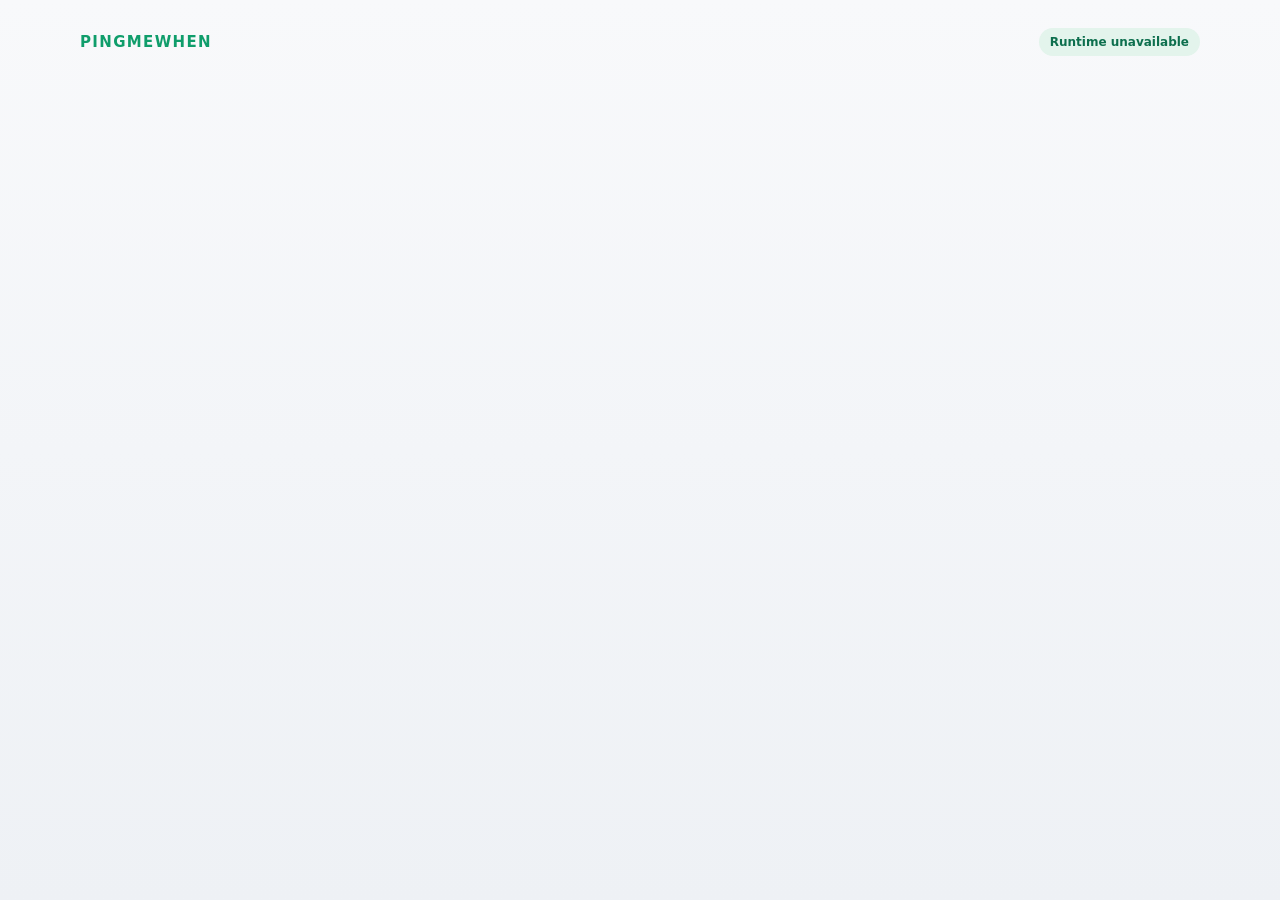
==== commit 9253ab5e: "Rebrand the product to PingMeWhen - Rename the product across the UI, prompts, engine messages, and " ====
--- a/src/relay_agent/static/index.html
+++ b/src/relay_agent/static/index.html
@@ -3,7 +3,7 @@
   <head>
     <meta charset="utf-8" />
     <meta name="viewport" content="width=device-width, initial-scale=1" />
-    <title>Relay</title>
+    <title>PingMeWhen</title>
     <style>
       :root {
         color-scheme: light;
@@ -240,7 +240,7 @@
   <body>
     <div class="shell">
       <header>
-        <div class="brand">Relay</div>
+        <div class="brand">PingMeWhen</div>
         <div class="header-actions">
           <span id="mode-flag" class="mode-flag"><span class="dot"></span><span class="mode-flag-text">Agent mode · you're behind the scenes</span></span>
           <button id="model-settings-open" class="model-settings-open">Models</button>
@@ -261,7 +261,7 @@
             <div class="settings-field">
               <label for="gatekeeper-model">Gatekeeper</label>
               <select id="gatekeeper-model"></select>
-              <span class="settings-help">Fast text-only check before Relay answers each representative turn.</span>
+              <span class="settings-help">Fast text-only check before PingMeWhen answers each representative turn.</span>
             </div>
             <div class="settings-field">
               <label for="realtime-model">Realtime voice</label>
@@ -282,8 +282,8 @@
       </div>
       <section id="setup" style="display:none">
         <section class="panel setup-panel">
-          <h1>Connect your local Relay</h1>
-          <p class="setup-copy">Relay runs on this computer with your own OpenAI and Twilio accounts. These credentials are saved only in a private local file and are never sent to Relay’s maintainers.</p>
+          <h1>Connect your local PingMeWhen</h1>
+          <p class="setup-copy">PingMeWhen runs on this computer with your own OpenAI and Twilio accounts. These credentials are saved only in a private local file and are never sent to PingMeWhen’s maintainers.</p>
           <div id="setup-error" class="error"></div>
           <div class="setup-grid">
             <div class="setup-field" data-credential="TWILIO_ACCOUNT_SID">
@@ -313,7 +313,7 @@
         <div class="hero">
           <span class="eyebrow"><span class="eyebrow-dot"></span>Local-first voice agent</span>
           <h1>Delegate the call.<br/>Keep the control.</h1>
-          <p class="lede">Give Relay a goal and the relevant context. It handles the phone calls, keeps you informed visually, and brings you in only when your knowledge, approval, or voice is needed.</p>
+          <p class="lede">Give PingMeWhen a goal and the relevant context. It handles the phone calls, keeps you informed visually, and brings you in only when your knowledge, approval, or voice is needed.</p>
           <div class="hero-chips">
             <span class="hero-chip">Real calls, on your keys</span>
             <span class="hero-chip">Approves before it acts</span>
@@ -321,12 +321,12 @@
           </div>
         </div>
         <section id="intake-panel" class="panel intake">
-          <label for="goal">What should Relay accomplish?</label>
+          <label for="goal">What should PingMeWhen accomplish?</label>
           <textarea id="goal" placeholder="Describe your goal and constraints…"></textarea>
           <div id="intake-error" class="error"></div>
           <div id="start-progress" class="start-progress" role="status" aria-live="polite">
             <span class="spinner" aria-hidden="true"></span>
-            <span>Relay is researching your goal and building a reviewable plan. Web research can take several seconds.</span>
+            <span>PingMeWhen is researching your goal and building a reviewable plan. Web research can take several seconds.</span>
           </div>
           <div class="intake-footer">
             <label class="attach-plus" for="context-file" title="Attach a context file" aria-label="Attach a context file">
@@ -356,7 +356,7 @@
                   <svg viewBox="0 0 24 24" width="16" height="16" aria-hidden="true"><path d="M12 5v14M5 12h14" fill="none" stroke="currentColor" stroke-width="2" stroke-linecap="round"/></svg>
                 </label>
                 <input id="task-context-file" class="task-context-input" type="file" accept=".pdf,.txt,.md,.markdown,.csv,.tsv,.log,.text" />
-                <input id="planning-instruction" type="text" placeholder="Reply to Relay or revise the plan…" />
+                <input id="planning-instruction" type="text" placeholder="Reply to PingMeWhen or revise the plan…" />
                 <button id="planning-send" class="send">Send</button>
               </div>
             </div>
@@ -622,7 +622,7 @@
         landing.style.display = 'none';
         workspace.style.display = 'block';
         const optimisticStart = appendOptimisticInstruction('planning', submittedGoal);
-        optimisticStart.pending.textContent = 'Relay is researching your goal and preparing its first response';
+        optimisticStart.pending.textContent = 'PingMeWhen is researching your goal and preparing its first response';
         try {
           const contexts = [];
           if (contextFile.files[0]) {
@@ -815,7 +815,7 @@
         message.classList.add('optimistic');
         const pending = document.createElement('div');
         pending.className = 'event pending-indicator';
-        pending.textContent = workflowPhase === 'calling' ? 'Relay is routing this privately' : 'Relay is thinking';
+        pending.textContent = workflowPhase === 'calling' ? 'PingMeWhen is routing this privately' : 'PingMeWhen is thinking';
         let timeline = planningTimeline;
         if (!timeline) return null;
         timeline.append(message, pending);
@@ -840,7 +840,7 @@
 
       async function readResponse(response) {
         const data = await response.json();
-        if (!response.ok) throw new Error(data.detail || 'Relay could not complete that action.');
+        if (!response.ok) throw new Error(data.detail || 'PingMeWhen could not complete that action.');
         return data;
       }
 
@@ -905,7 +905,7 @@
         takeover.textContent = runtimeMode === 'demo'
           ? 'Simulate takeover · no audio'
           : task.takeover_active
-            ? 'You’re speaking · tap to hand back to Relay'
+            ? 'You’re speaking · tap to hand back to PingMeWhen'
             : 'Take over & speak by typing';
         takeover.disabled = task.status === 'complete' || !task.current_call || (runtimeMode === 'demo' && task.stage === 'takeover');
         const listen = document.querySelector('#listen');
@@ -929,8 +929,8 @@
                 ? 'Type a non-sensitive response · protected values will be rejected…'
                 : 'Use the protected field above to speak this value…'
               : 'Type what you want to say to the representative…'
-            : 'Message Relay privately · answer, update context, or change call strategy…'
-          : 'Reply to Relay or revise the plan…';
+            : 'Message PingMeWhen privately · answer, update context, or change call strategy…'
+          : 'Reply to PingMeWhen or revise the plan…';
         if (!task.prompt?.placeholder && (!task.takeover_active || sensitiveFieldEntry)) planningInstruction.placeholder = defaultPlaceholder;
         document.querySelector('#planning-send').disabled = task.status === 'complete' || sensitiveFieldEntry || (task.secure_mode && !task.takeover_active);
         document.querySelector('#task-attach-label').style.display = activePhase === 'planning' && task.status !== 'complete' ? 'inline-flex' : 'none';
@@ -1031,9 +1031,9 @@
           wrapper.className = `event message-event ${isRight ? 'right' : 'left'}`;
           const labels = {
             representative: event.company || 'Representative',
-            relay: 'Relay · spoken to representative',
-            user_private: 'You · private to Relay',
-            relay_private: 'Relay · private to you'
+            relay: 'PingMeWhen · spoken to representative',
+            user_private: 'You · private to PingMeWhen',
+            relay_private: 'PingMeWhen · private to you'
           };
           const speaker = document.createElement('div');
           speaker.className = `speaker ${isRight ? 'align-right' : ''}`;
@@ -1107,7 +1107,7 @@
             <div class="call-summary-section"><strong>${escapeHtml(event.target || 'External call')}</strong></div>
             <div class="call-summary-section"><strong>Representative highlights</strong>${list(event.highlights, 'No representative transcript was captured.')}</div>
             <div class="call-summary-section"><strong>Confirmed during the call</strong>${list(event.confirmed, 'No additional user-confirmed facts were recorded.')}</div>
-            <div class="call-summary-section"><strong>Next</strong>${escapeHtml(event.next_step || 'Review the transcript or give Relay the next instruction.')}</div>
+            <div class="call-summary-section"><strong>Next</strong>${escapeHtml(event.next_step || 'Review the transcript or give PingMeWhen the next instruction.')}</div>
           </div>`;
       }
 
@@ -1125,7 +1125,7 @@
         planningInstruction.pattern = kind.includes('numeric') ? '[0-9]*' : '';
         planningInstruction.maxLength = Number(prompt?.max_length || 1000);
         planningInstruction.autocomplete = kind.includes('masked') ? 'off' : 'on';
-        planningInstruction.placeholder = prompt?.placeholder || (activePhase === 'calling' ? 'Message Relay privately…' : 'Reply to Relay…');
+        planningInstruction.placeholder = prompt?.placeholder || (activePhase === 'calling' ? 'Message PingMeWhen privately…' : 'Reply to PingMeWhen…');
         const hintText = prompt?.hint || (kind.includes('masked') ? 'Protected input is hidden as you type.' : '');
         hint.textContent = hintText;
         hint.classList.toggle('visible', Boolean(hintText));
@@ -1166,11 +1166,11 @@
               }
             } catch (_) {
               stopListening(false);
-              showError('Relay received an invalid live-monitor audio frame.');
+              showError('PingMeWhen received an invalid live-monitor audio frame.');
             }
           };
           socket.onerror = () => {
-            if (listenWanted) showError('Relay could not open the live audio monitor. You can retry Listen.');
+            if (listenWanted) showError('PingMeWhen could not open the live audio monitor. You can retry Listen.');
           };
           socket.onclose = () => {
             if (socket !== listenSocket) return;
@@ -1203,7 +1203,7 @@
         const samples = decodeMuLaw(payload);
         const now = context.currentTime;
         let startAt = Math.max(listenPlayheads[source] || 0, now + 0.06);
-        // Relay speech is buffered on the backend and delivered to the monitor as one burst per response, so a
+        // PingMeWhen speech is buffered on the backend and delivered to the monitor as one burst per response, so a
         // whole utterance can be scheduled at once. Only drop if the lead grows implausibly large (a stalled tab
         // or a runaway backlog), not for a normal multi-second reply.
         if (startAt > now + 20) return;
